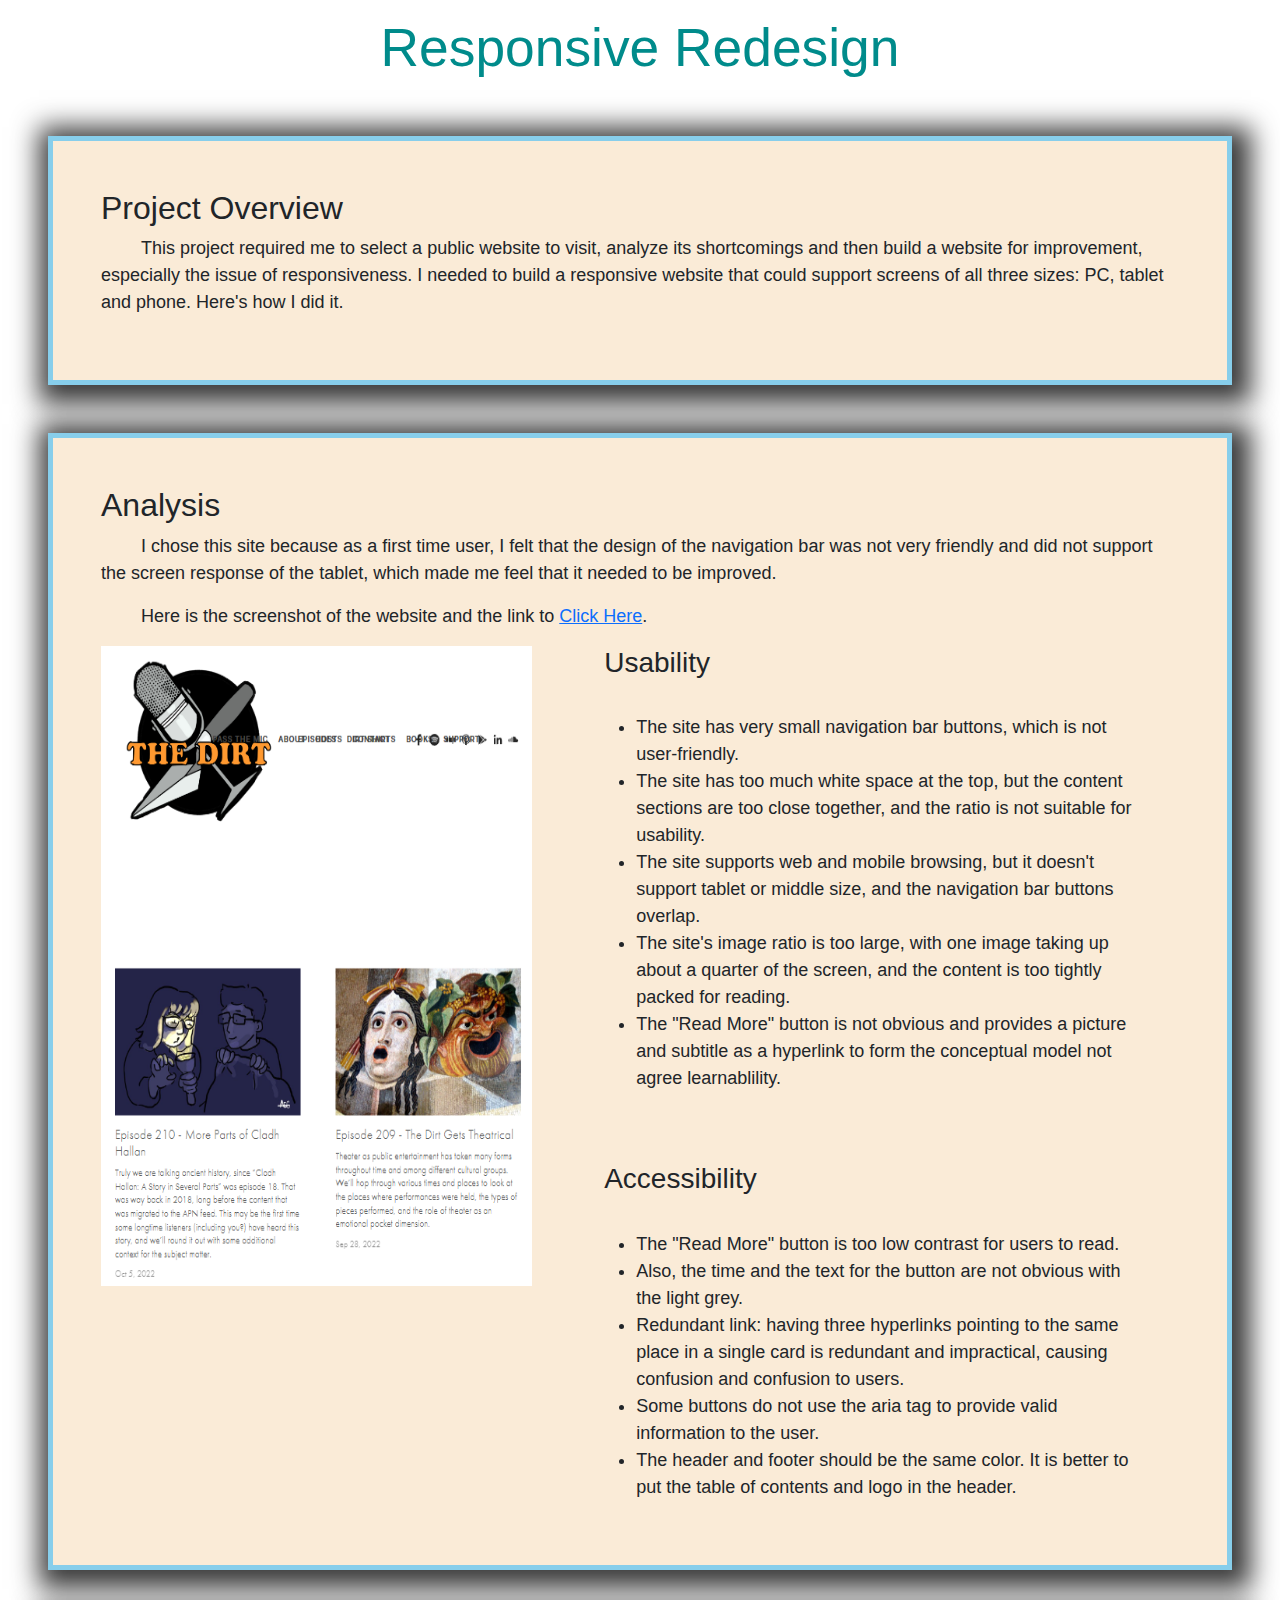
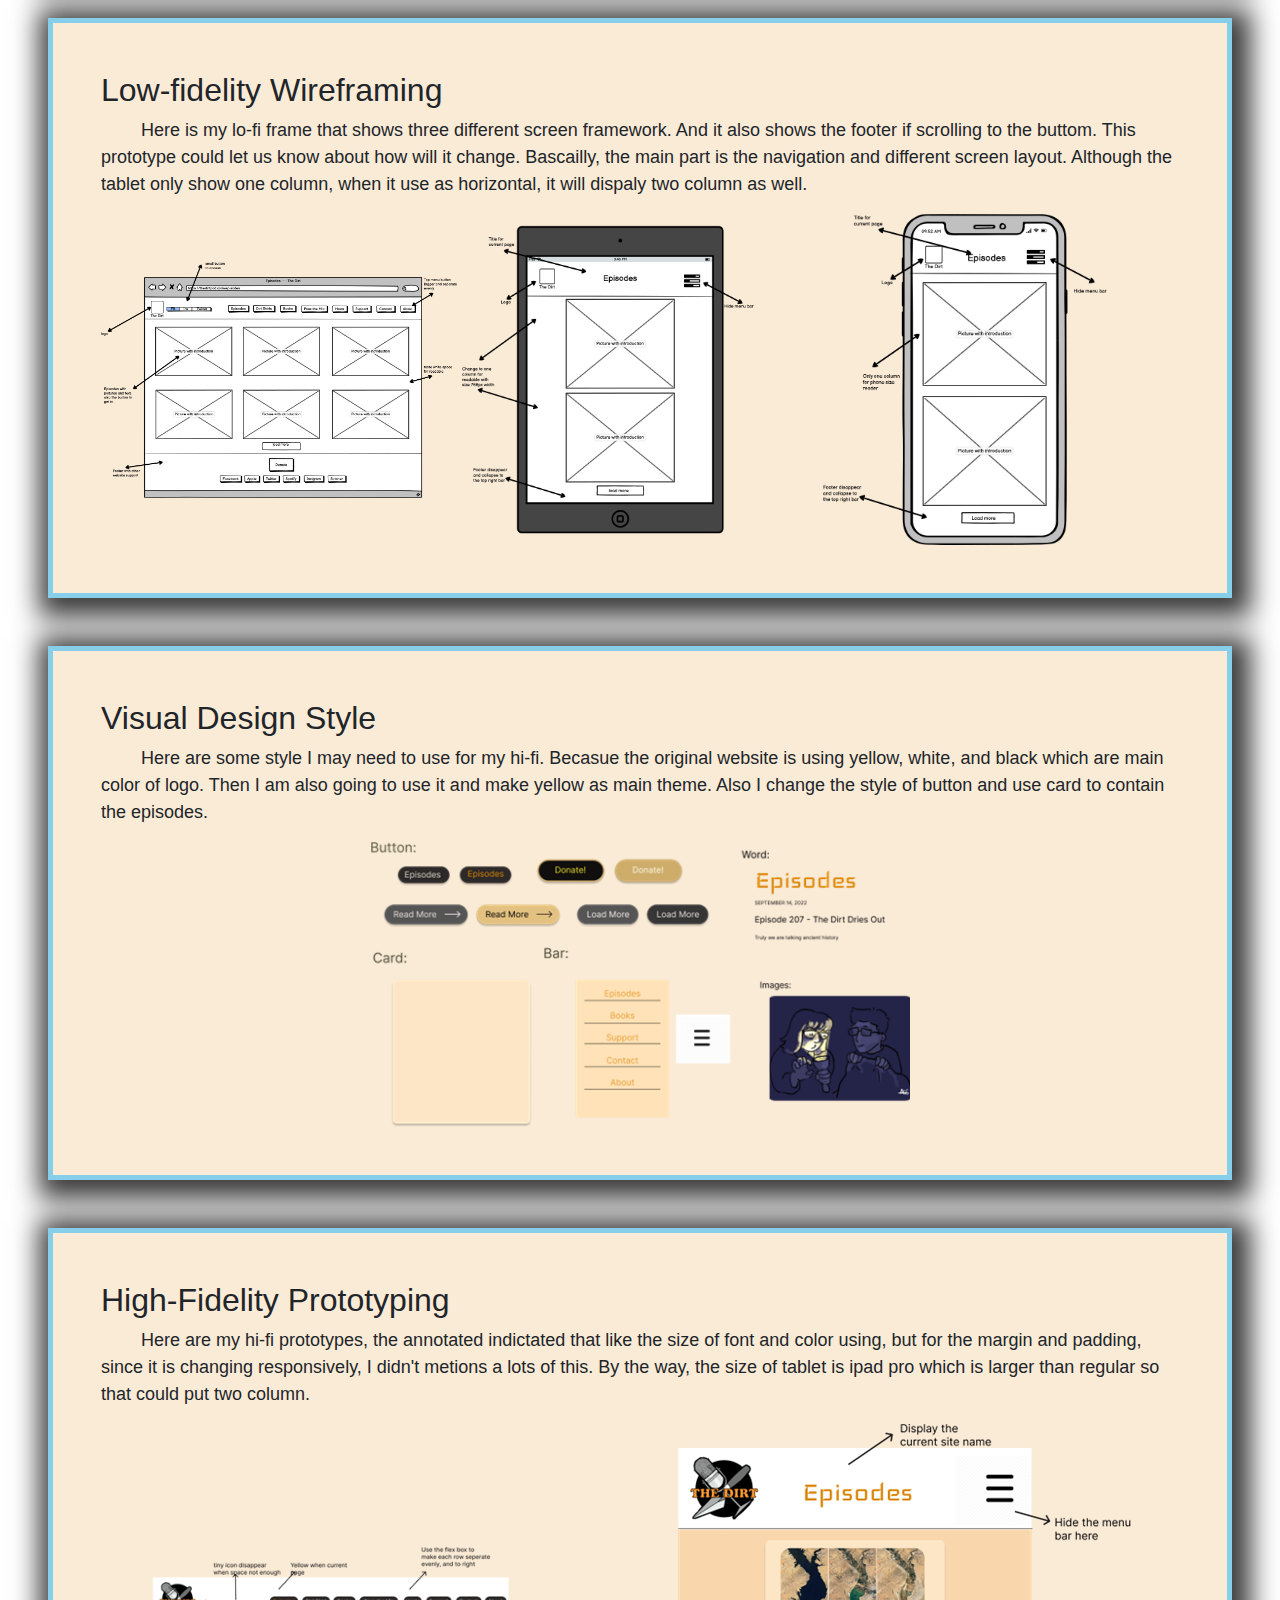
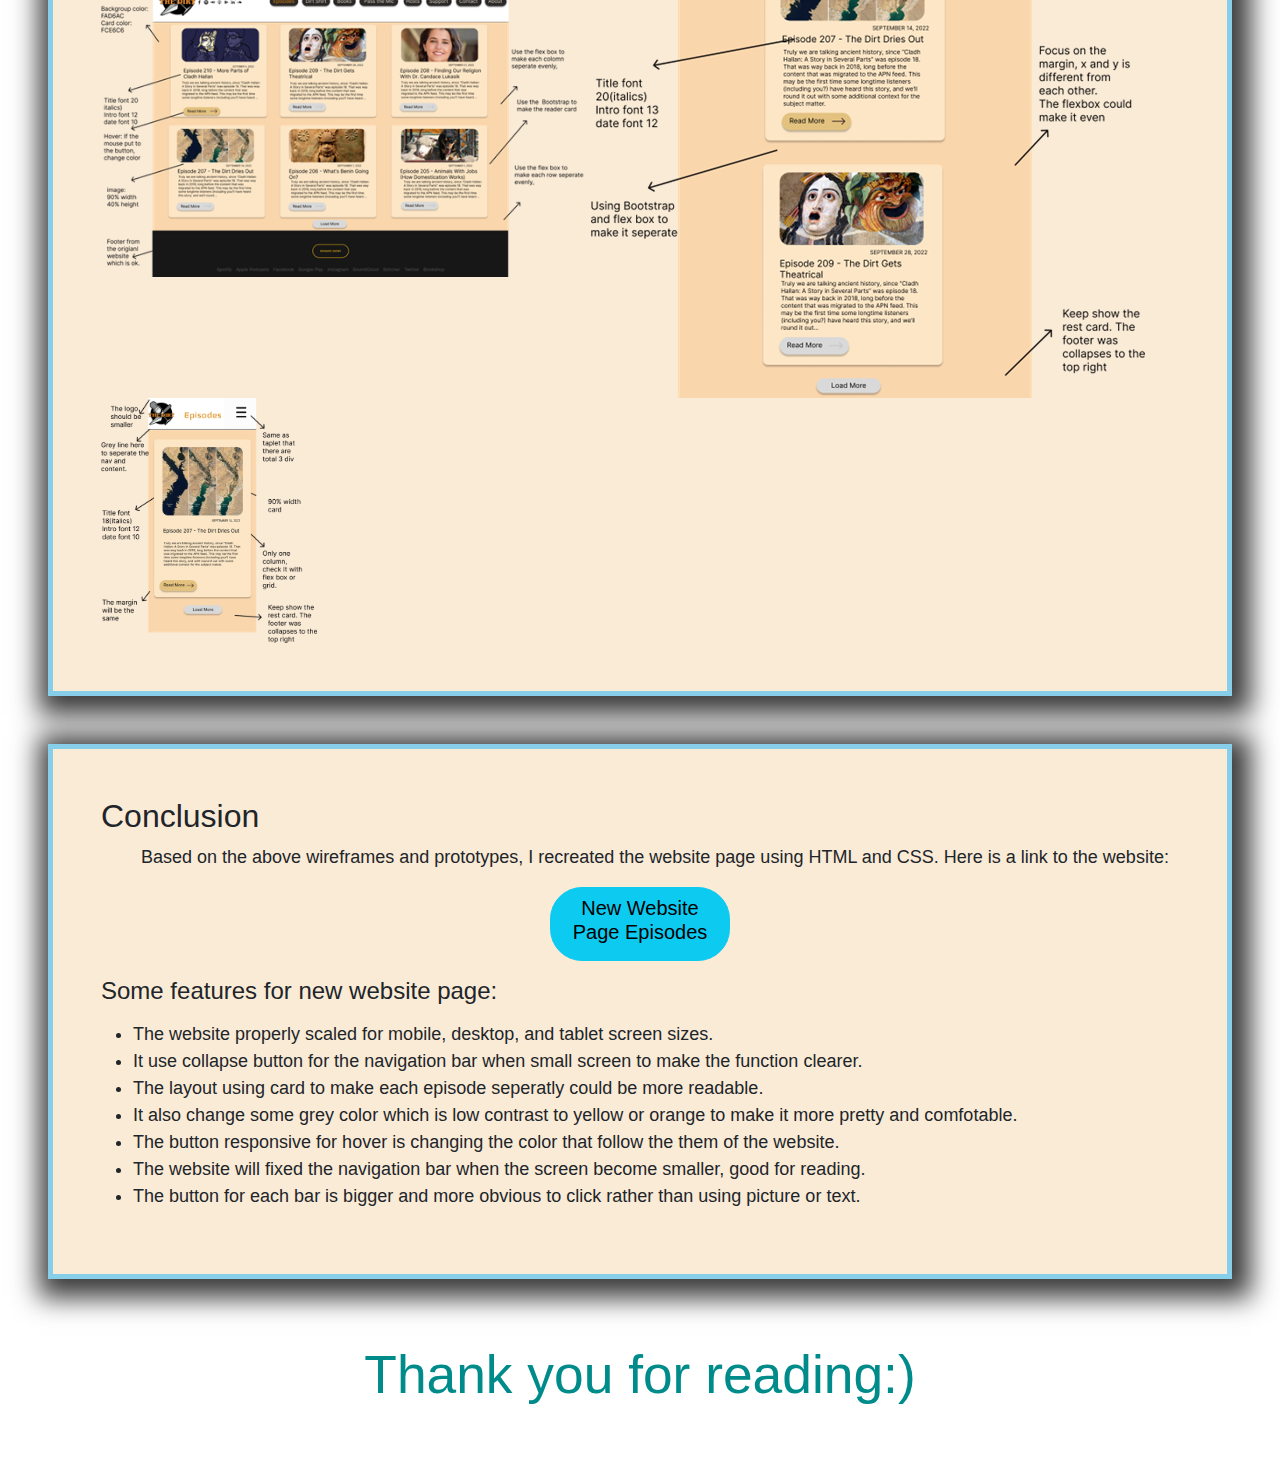
==== index.html @ a434dd5d "init" ====
<!doctype html>
<html lang="en">
  <head>
    <meta charset="utf-8">
    <meta name="viewport" content="width=device-width, initial-scale=1">
    <link href="bootstrap.css" rel="stylesheet">
    <link href="index.css" rel="stylesheet">
    <title>Responsive Redesign</title>
  </head>
  <body>
    <div class="m-2 p-2">
        <h1 class="text-center">Responsive Redesign</h1>
    </div>
    
    <div class="m-5 p-5 mt-2 text">
        <h2>Project Overview</h2>
        <div>
            <p>
                This project required me to select a public website to visit, analyze its shortcomings and then build a website for improvement, especially the issue of responsiveness. I needed to build a responsive website that could support screens of all three sizes: PC, tablet and phone. Here's how I did it.
            </p>
        </div>
    </div>

    <div class="m-5 p-5 text">
        <h2>Analysis</h2>
        <p>I chose this site because as a first time user, I felt that the design of the navigation bar was not very friendly and did not support the screen response of the tablet, which made me feel that it needed to be improved.</p>
        <p>Here is the screenshot of the website and the link to <a href="https://thedirtpod.com/episodes">Click Here</a>.</p>
            <div class="d-flex">
            <img class="col-6 original me-5" src="img/original.png" alt="origianl">
                <div class="col-6 ms-4">
                <div class="m-0">
                    
                    <h3>Usability</h3>
                    <br>
                    <ul>
                        <li>The site has very small navigation bar buttons, which is not user-friendly.</li>
                        <li>The site has too much white space at the top, but the content sections are too close together, and the ratio is not suitable for usability.</li>
                        <li>The site supports web and mobile browsing, but it doesn't support tablet or middle size, and the navigation bar buttons overlap.</li>
                        <li>The site's image ratio is too large, with one image taking up about a quarter of the screen, and the content is too tightly packed for reading.</li>
                        <li>The "Read More" button is not obvious and provides a picture and subtitle as a hyperlink to form the conceptual model not agree learnablility.</li>
                    </ul>
                </div>
                <br><br>
                <div>
                    <h3>Accessibility</h3>
                    <br>
                    <ul>
                        <li>The "Read More" button is too low contrast for users to read.</li>
                        <li>Also, the time and the text for the button are not obvious with the light grey.</li>
                        <li>Redundant link: having three hyperlinks pointing to the same place in a single card is redundant and impractical, causing confusion and confusion to users.</li>
                        <li>Some buttons do not use the aria tag to provide valid information to the user.</li>
                        <li>The header and footer should be the same color. It is better to put the table of contents and logo in the header.</li>
                    </ul>
                </div>
            </div>
        </div>
    </div>

    <div class="m-5 p-5 text">
        <h2>Low-fidelity Wireframing</h2>
        <p>Here is my lo-fi frame that shows three different screen framework. And it also shows the footer if scrolling to the buttom. This prototype could let us know about how will it change. Bascailly, the main part is the navigation and different screen layout. Although the tablet only show one column, when it use as horizontal, it will dispaly two column as well.</p>
        <div>
            <img src="img/web.png" alt="lo-fi-web" class="lofi">
            <img src="img/Tablet.png" alt="lo-fi-tablet" class="lofi">
            <img src="img/Phone.png" alt="lo-fi-phone" class="lofi">
        </div>
        
    </div>

    <div class="m-5 p-5 text">
        <h2>Visual Design Style</h2>
        <p>Here are some style I may need to use for my hi-fi. Becasue the original website is using yellow, white, and black which are main color of logo. Then I am also going to use it and make yellow as main theme. Also I change the style of button and use card to contain the episodes.</p>
        <div class="d-flex justify-content-center">
            <img src="img/style.png" alt="style" class="style">
        </div>
        
    </div>

    <div class="m-5 p-5 text">
        <h2>High-Fidelity Prototyping</h2>
        <p>Here are my hi-fi prototypes, the annotated indictated that like the size of font and color using, but for the margin and padding, since it is changing responsively, I didn't metions a lots of this. By the way, the size of tablet is ipad pro which is larger than regular so that could put two column.</p>
        <div>
            <img src="img/web1.png" alt="hi-fi-web" class="hi-web">
            <img src="img/Tablet1.png" alt="hi-fi-tablet">
            <img src="img/Phone1.png" alt="hi-fi-phone" class="hi-phone">
        </div>
        
    </div>

    <div class="m-5 p-5 text">
        <h2>Conclusion</h2>
        <p>Based on the above wireframes and prototypes, I recreated the website page using HTML and CSS. Here is a link to the website:</p>
        <div class="d-grid gap-2 d-md-block col-2 mx-auto"><a class="btn btn-lg btn-info rounded-5"  href="redesign/episodes.html"><h5>New Website Page Episodes</h5></a></div>
        <div>
            <p><h4>Some features for new website page:</h4></p>
            <ul>
                <li>The website properly scaled for mobile, desktop, and tablet screen sizes.</li>
                <li>It use collapse button for the navigation bar when small screen to make the function clearer.</li>
                <li>The layout using card to make each episode seperatly could be more readable.</li>
                <li>It also change some grey color which is low contrast to yellow or orange to make it more pretty and comfotable.</li>
                <li>The button responsive for hover is changing the color that follow the them of the website.</li>
                <li>The website will fixed the navigation bar when the screen become smaller, good for reading.</li>
                <li>The button for each bar is bigger and more obvious to click rather than using picture or text.</li>
            </ul>
        </div>
    </div>

    <div class="p-3">
        <h1 class="text-center">Thank you for reading:)</h1>
    </div>

  </body>
</html>
---- index.css ----
html body {
    margin: 0;
    padding: 0;
    background-image: url(https://www.toptal.com/designers/subtlepatterns/uploads/leaves.png);
}

.text {
    border: 5px solid skyblue;
    -webkit-box-shadow: 5px 5px 25px 14px rgba(0,0,0,0.77); 
    box-shadow: 5px 5px 25px 14px rgba(0,0,0,0.77);
    background-color: antiquewhite;
    font-family: "Comic Sans MS", cursive, sans-serif;
    font-size: large;
}

h1{
    text-align: center;
    margin-right: 0px;
    margin-bottom: 40px;
    font-family: "Trebuchet MS", Helvetica, sans-serif;
    font-size: 40pt;
    color: darkcyan;
}

p{
    text-indent:30pt;
}

.original {
    height: 40rem;
    width: 40%;
}

.lofi {
    width: 33%;
}

.style {
    width: 50%;
}

.hi-phone {
    width: 20%;
}

.hi-web {
    width: 45%;
}
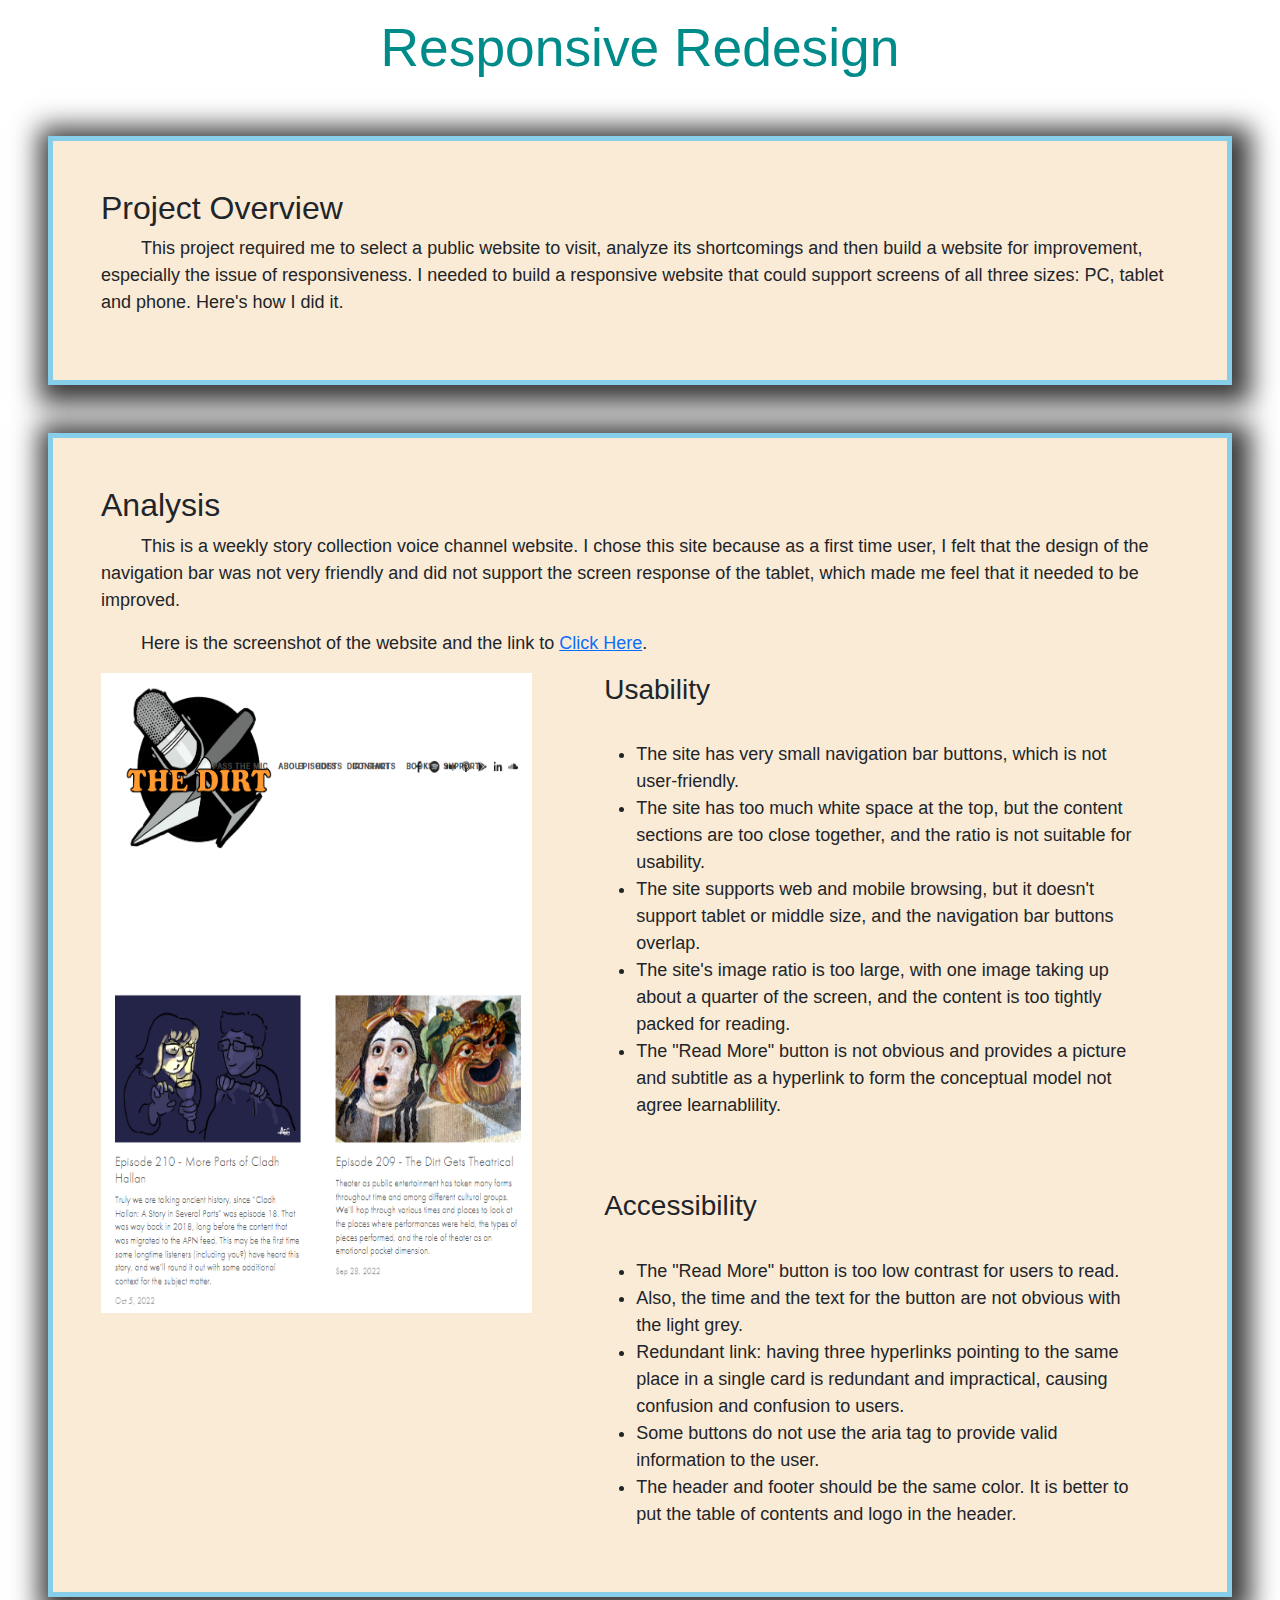
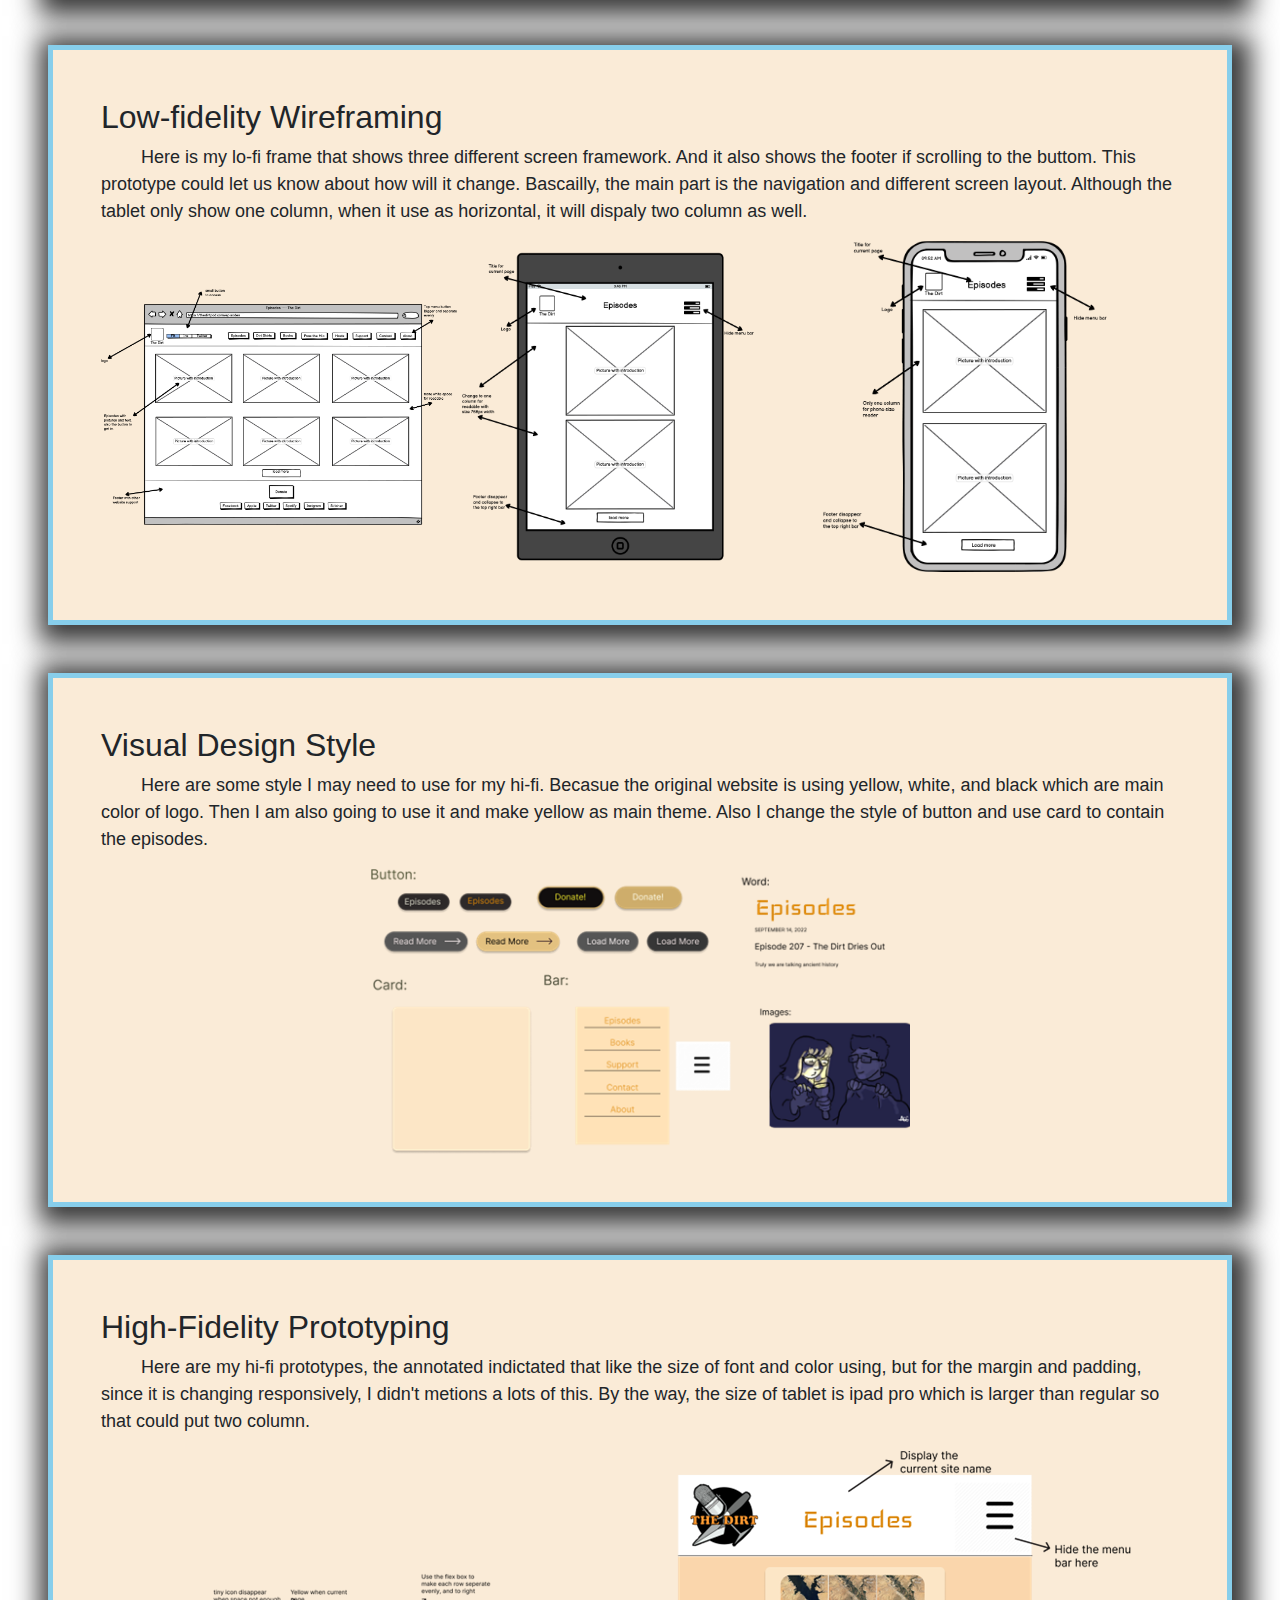
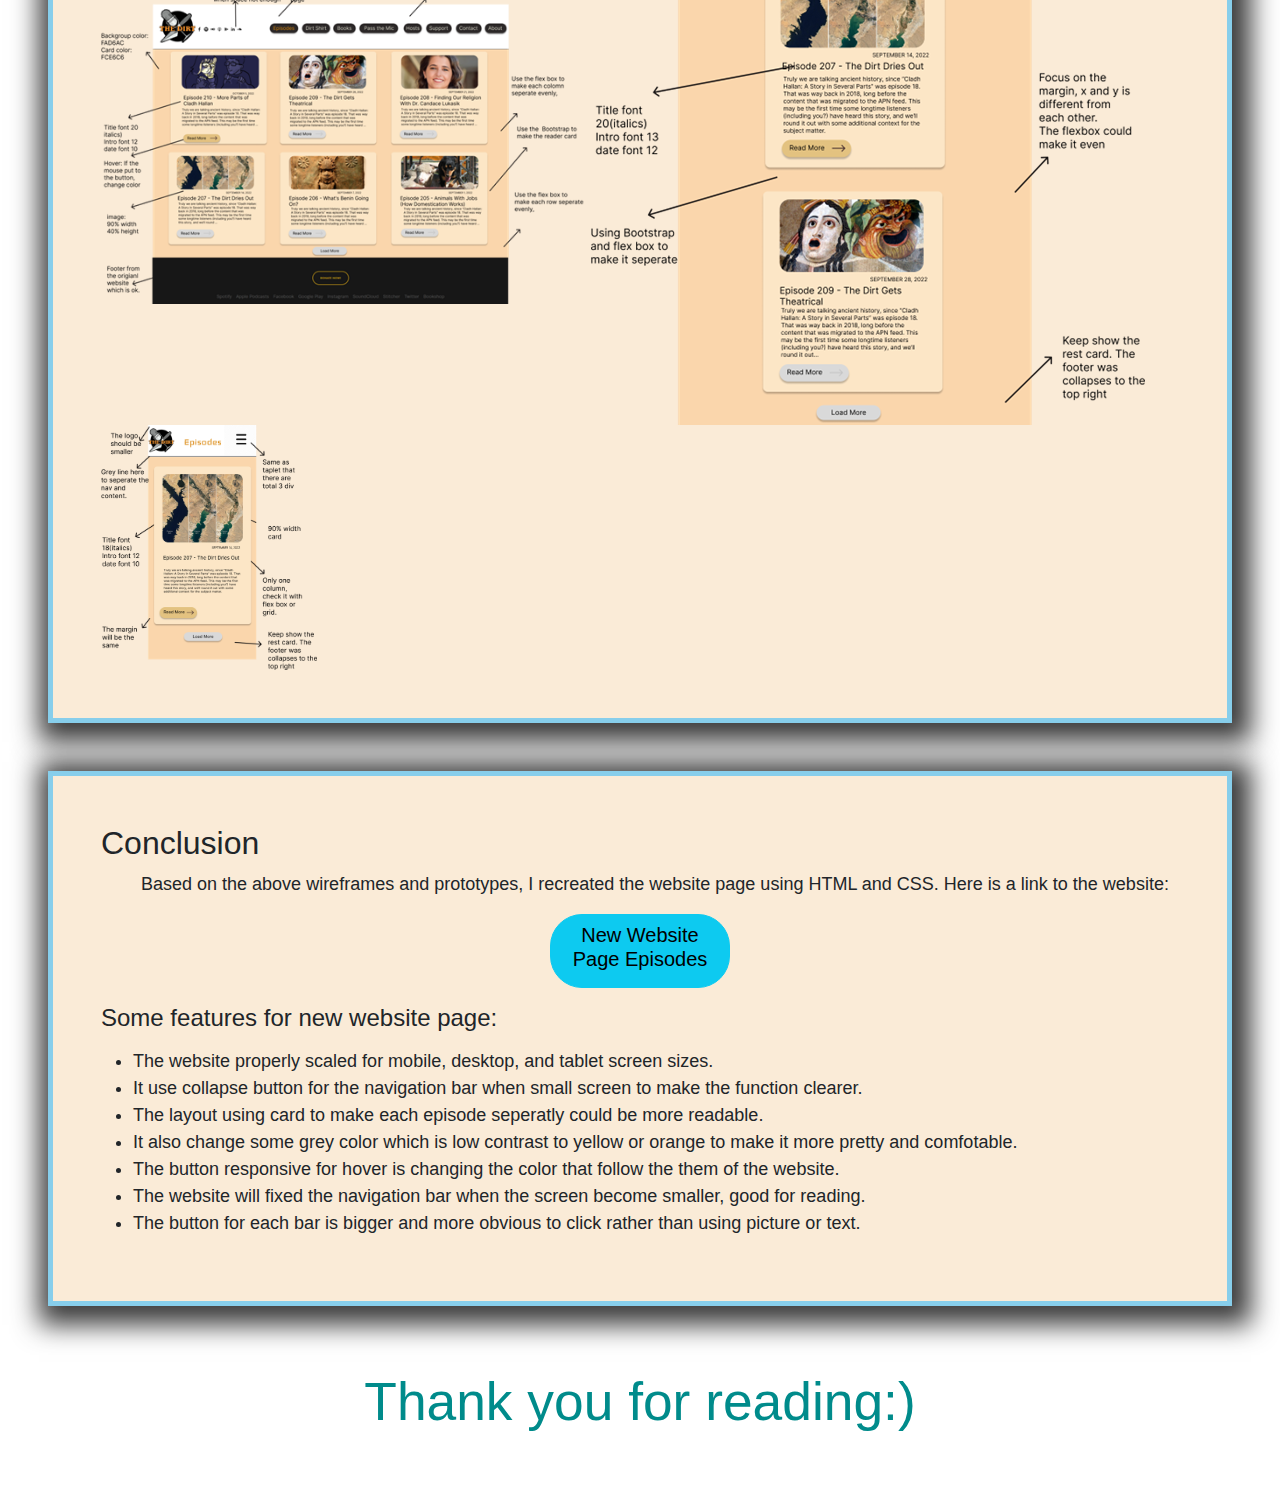
==== commit 3922487c: "sentense" ====
--- a/index.html
+++ b/index.html
@@ -23,7 +23,7 @@
 
     <div class="m-5 p-5 text">
         <h2>Analysis</h2>
-        <p>I chose this site because as a first time user, I felt that the design of the navigation bar was not very friendly and did not support the screen response of the tablet, which made me feel that it needed to be improved.</p>
+        <p>This is a weekly story collection voice channel website. I chose this site because as a first time user, I felt that the design of the navigation bar was not very friendly and did not support the screen response of the tablet, which made me feel that it needed to be improved.</p>
         <p>Here is the screenshot of the website and the link to <a href="https://thedirtpod.com/episodes">Click Here</a>.</p>
             <div class="d-flex">
             <img class="col-6 original me-5" src="img/original.png" alt="origianl">
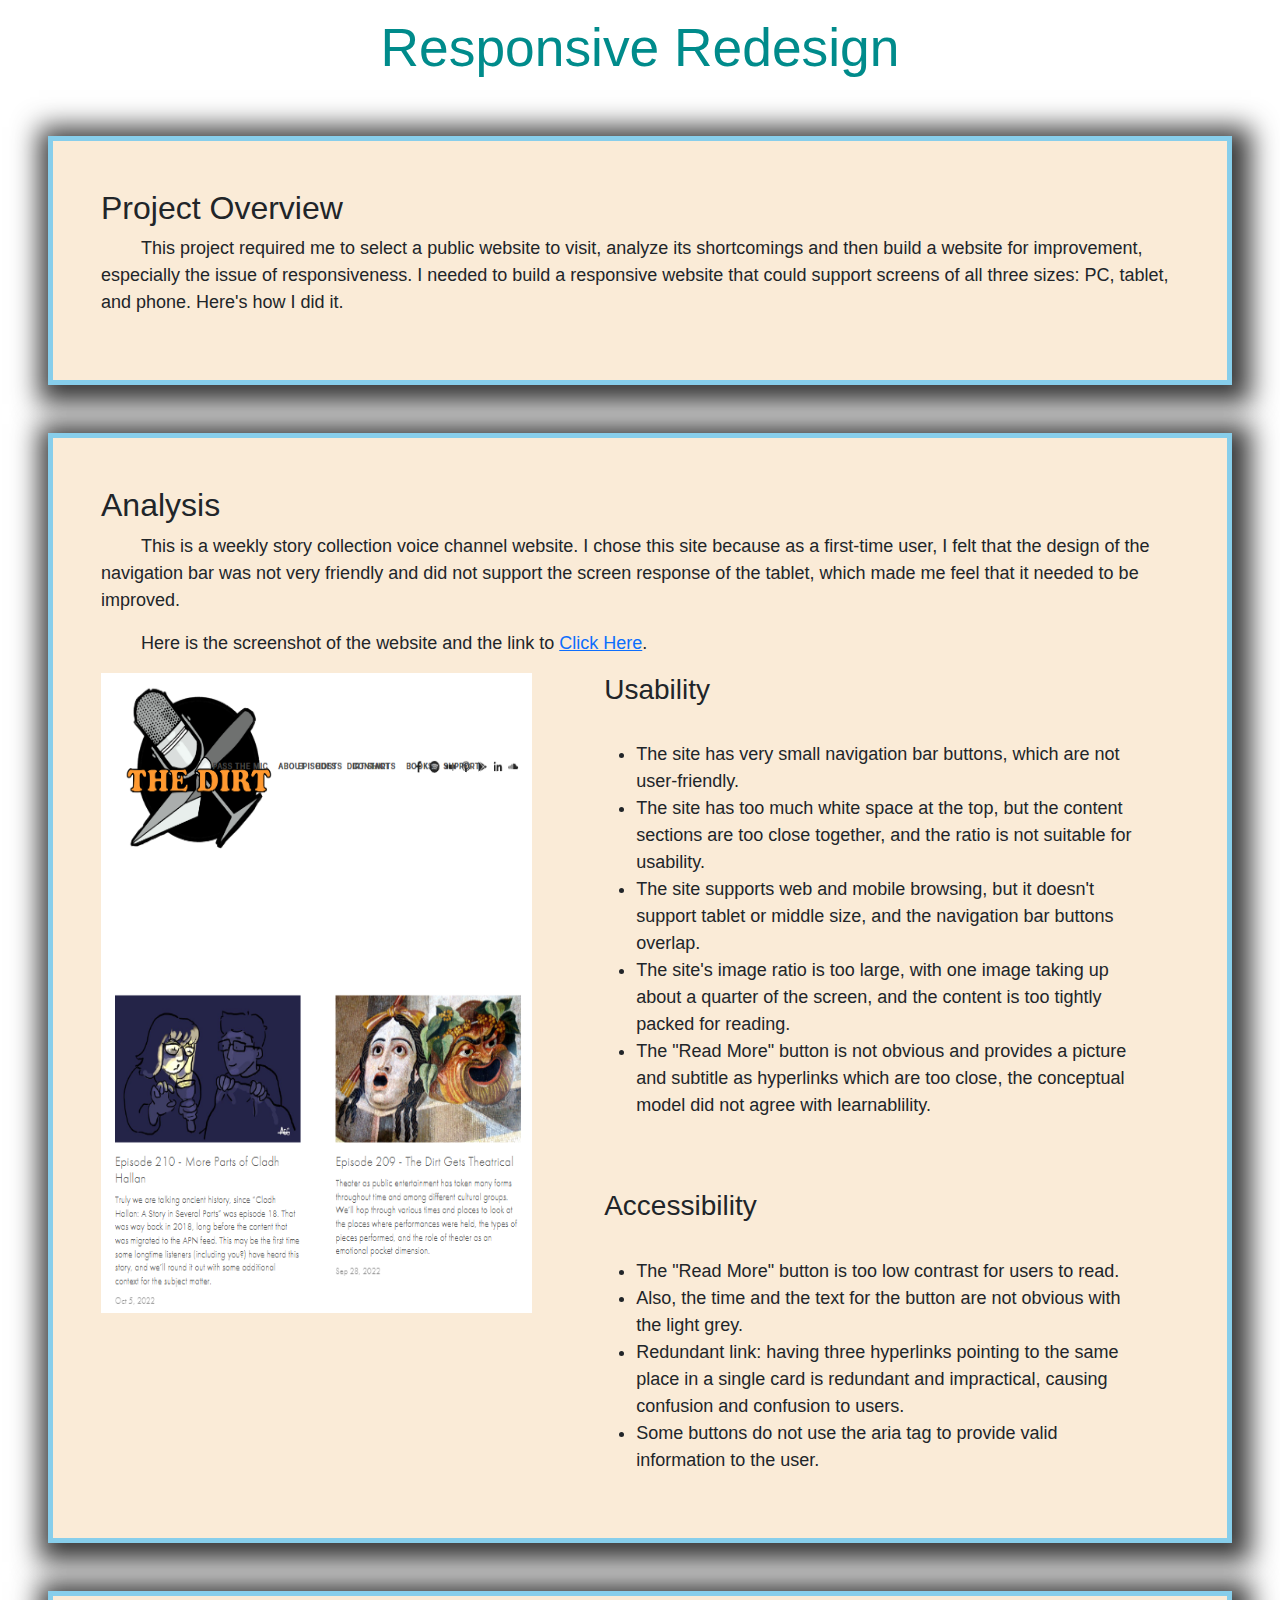
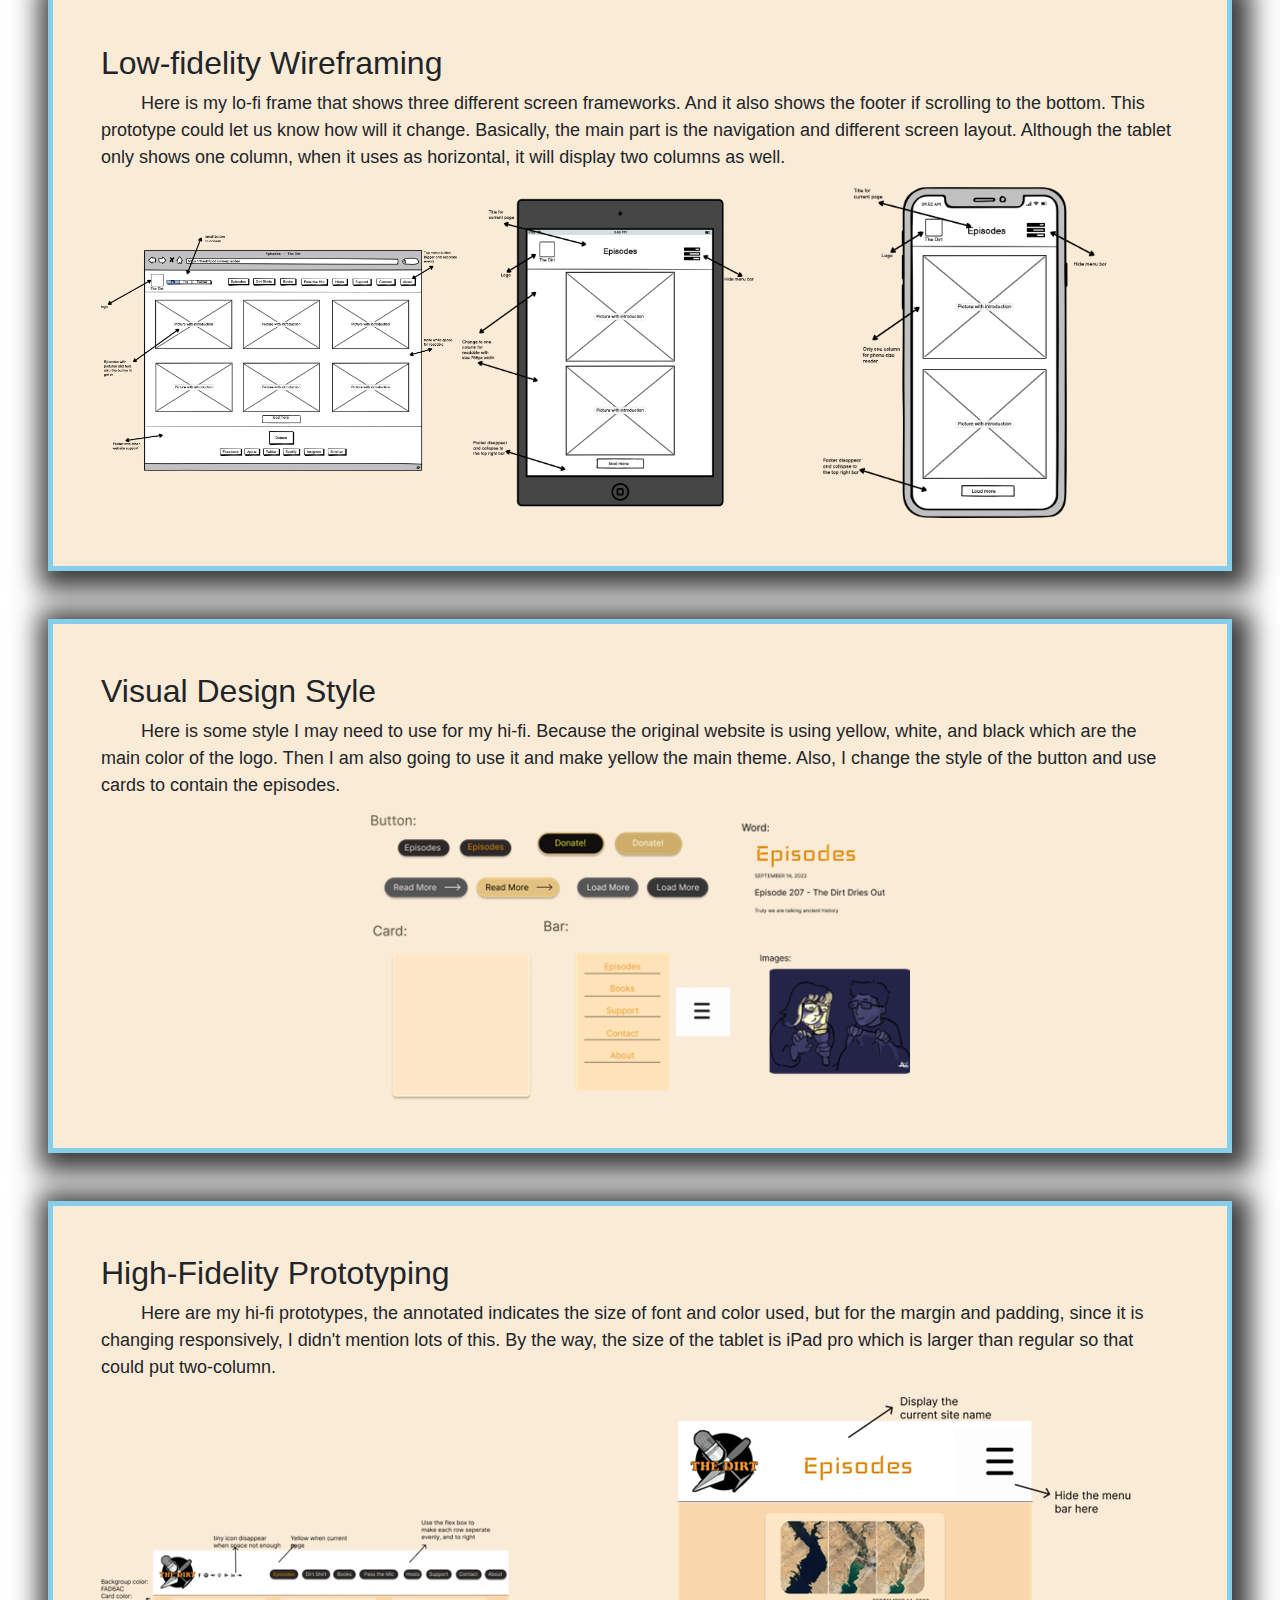
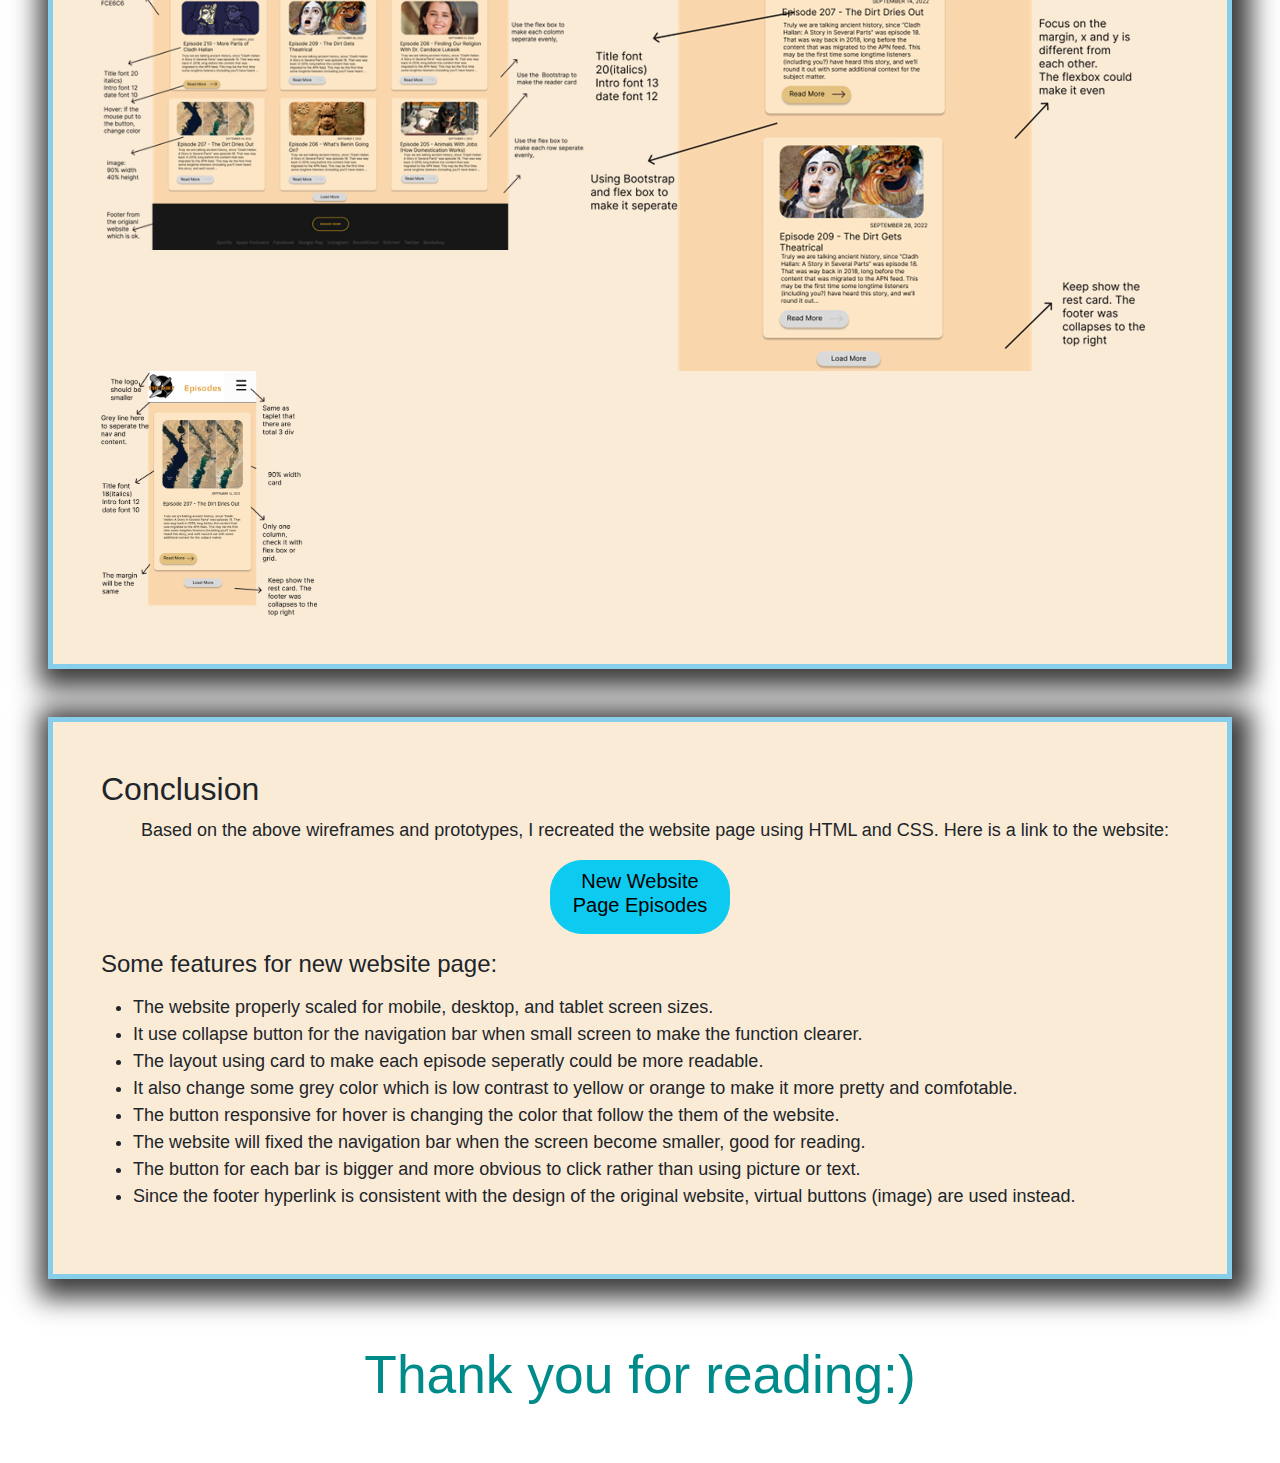
==== commit a69d2cdb: "Final" ====
--- a/index.html
+++ b/index.html
@@ -16,15 +16,15 @@
         <h2>Project Overview</h2>
         <div>
             <p>
-                This project required me to select a public website to visit, analyze its shortcomings and then build a website for improvement, especially the issue of responsiveness. I needed to build a responsive website that could support screens of all three sizes: PC, tablet and phone. Here's how I did it.
+                This project required me to select a public website to visit, analyze its shortcomings and then build a website for improvement, especially the issue of responsiveness. I needed to build a responsive website that could support screens of all three sizes: PC, tablet, and phone. Here's how I did it.
             </p>
         </div>
     </div>
 
     <div class="m-5 p-5 text">
         <h2>Analysis</h2>
-        <p>This is a weekly story collection voice channel website. I chose this site because as a first time user, I felt that the design of the navigation bar was not very friendly and did not support the screen response of the tablet, which made me feel that it needed to be improved.</p>
-        <p>Here is the screenshot of the website and the link to <a href="https://thedirtpod.com/episodes">Click Here</a>.</p>
+        <p>This is a weekly story collection voice channel website. I chose this site because as a first-time user, I felt that the design of the navigation bar was not very friendly and did not support the screen response of the tablet, which made me feel that it needed to be improved.</p>
+        <p>Here is the screenshot of the website and the link to <a href="https://thedirtpod.com/episodes" target="_blank">Click Here</a>.</p>
             <div class="d-flex">
             <img class="col-6 original me-5" src="img/original.png" alt="origianl">
                 <div class="col-6 ms-4">
@@ -33,11 +33,11 @@
                     <h3>Usability</h3>
                     <br>
                     <ul>
-                        <li>The site has very small navigation bar buttons, which is not user-friendly.</li>
+                        <li>The site has very small navigation bar buttons, which are not user-friendly.</li>
                         <li>The site has too much white space at the top, but the content sections are too close together, and the ratio is not suitable for usability.</li>
                         <li>The site supports web and mobile browsing, but it doesn't support tablet or middle size, and the navigation bar buttons overlap.</li>
                         <li>The site's image ratio is too large, with one image taking up about a quarter of the screen, and the content is too tightly packed for reading.</li>
-                        <li>The "Read More" button is not obvious and provides a picture and subtitle as a hyperlink to form the conceptual model not agree learnablility.</li>
+                        <li>The "Read More" button is not obvious and provides a picture and subtitle as hyperlinks which are too close, the conceptual model did not agree with learnablility.</li>
                     </ul>
                 </div>
                 <br><br>
@@ -49,7 +49,6 @@
                         <li>Also, the time and the text for the button are not obvious with the light grey.</li>
                         <li>Redundant link: having three hyperlinks pointing to the same place in a single card is redundant and impractical, causing confusion and confusion to users.</li>
                         <li>Some buttons do not use the aria tag to provide valid information to the user.</li>
-                        <li>The header and footer should be the same color. It is better to put the table of contents and logo in the header.</li>
                     </ul>
                 </div>
             </div>
@@ -58,7 +57,7 @@
 
     <div class="m-5 p-5 text">
         <h2>Low-fidelity Wireframing</h2>
-        <p>Here is my lo-fi frame that shows three different screen framework. And it also shows the footer if scrolling to the buttom. This prototype could let us know about how will it change. Bascailly, the main part is the navigation and different screen layout. Although the tablet only show one column, when it use as horizontal, it will dispaly two column as well.</p>
+        <p>Here is my lo-fi frame that shows three different screen frameworks. And it also shows the footer if scrolling to the bottom. This prototype could let us know how will it change. Basically, the main part is the navigation and different screen layout. Although the tablet only shows one column, when it uses as horizontal, it will display two columns as well.</p>
         <div>
             <img src="img/web.png" alt="lo-fi-web" class="lofi">
             <img src="img/Tablet.png" alt="lo-fi-tablet" class="lofi">
@@ -69,7 +68,7 @@
 
     <div class="m-5 p-5 text">
         <h2>Visual Design Style</h2>
-        <p>Here are some style I may need to use for my hi-fi. Becasue the original website is using yellow, white, and black which are main color of logo. Then I am also going to use it and make yellow as main theme. Also I change the style of button and use card to contain the episodes.</p>
+        <p>Here is some style I may need to use for my hi-fi. Because the original website is using yellow, white, and black which are the main color of the logo. Then I am also going to use it and make yellow the main theme. Also, I change the style of the button and use cards to contain the episodes.</p>
         <div class="d-flex justify-content-center">
             <img src="img/style.png" alt="style" class="style">
         </div>
@@ -78,7 +77,7 @@
 
     <div class="m-5 p-5 text">
         <h2>High-Fidelity Prototyping</h2>
-        <p>Here are my hi-fi prototypes, the annotated indictated that like the size of font and color using, but for the margin and padding, since it is changing responsively, I didn't metions a lots of this. By the way, the size of tablet is ipad pro which is larger than regular so that could put two column.</p>
+        <p>Here are my hi-fi prototypes, the annotated indicates the size of font and color used, but for the margin and padding, since it is changing responsively, I didn't mention lots of this. By the way, the size of the tablet is iPad pro which is larger than regular so that could put two-column.</p>
         <div>
             <img src="img/web1.png" alt="hi-fi-web" class="hi-web">
             <img src="img/Tablet1.png" alt="hi-fi-tablet">
@@ -101,6 +100,7 @@
                 <li>The button responsive for hover is changing the color that follow the them of the website.</li>
                 <li>The website will fixed the navigation bar when the screen become smaller, good for reading.</li>
                 <li>The button for each bar is bigger and more obvious to click rather than using picture or text.</li>
+                <li>Since the footer hyperlink is consistent with the design of the original website, virtual buttons (image) are used instead.</li>
             </ul>
         </div>
     </div>
